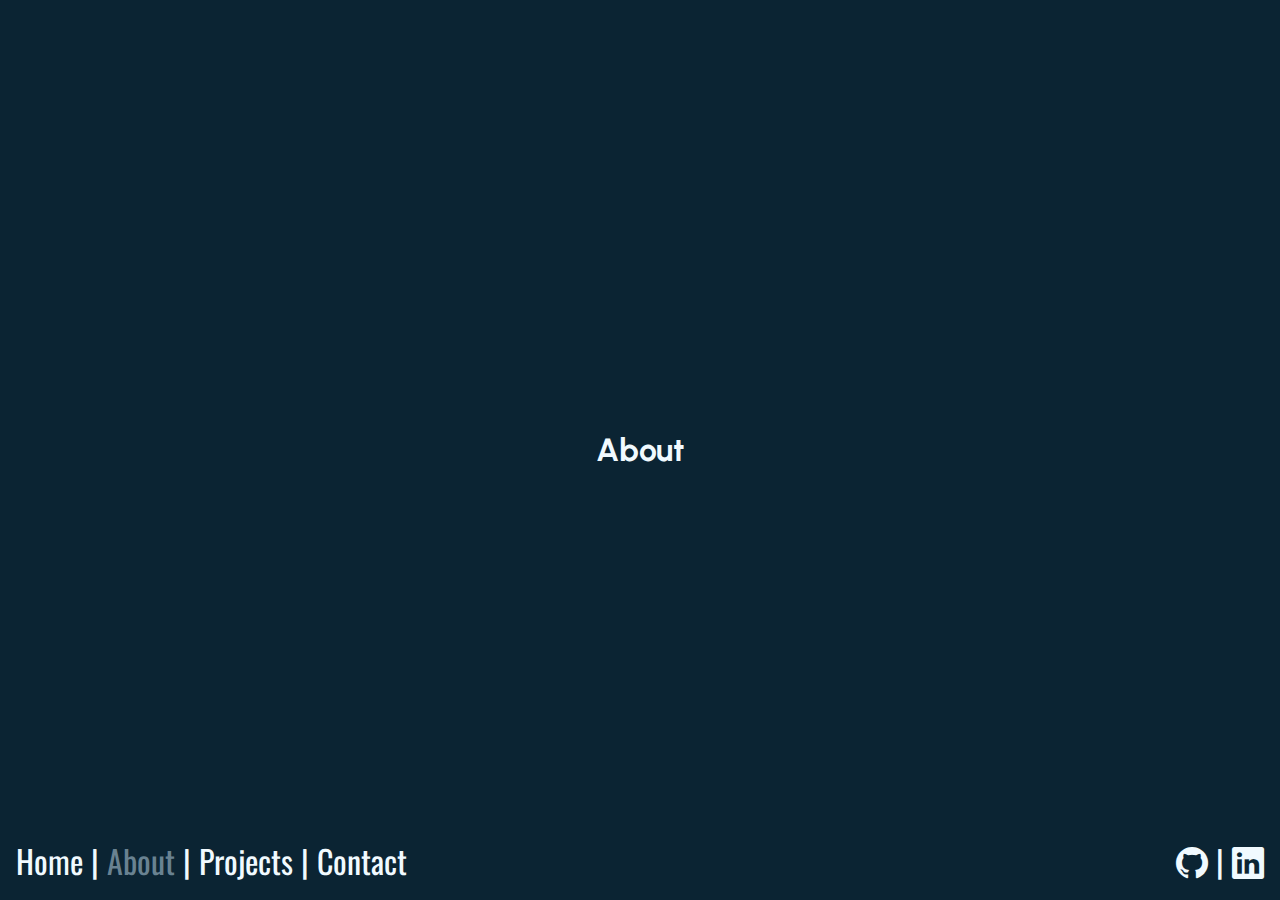
==== pages/about/index.html @ 17347c09 "Add files via upload" ====
<!DOCTYPE html>
<html lang="en">

<head>
    <meta charset="UTF-8">
    <meta name="viewport" content="width=device-width, initial-scale=1.0">
    <title>About | Sandro Lenz</title>
    <link href="../../assets/img/favicon.webp" rel="icon">
    <link rel="stylesheet" href="../../assets/main.css">
    <link href="../../assets/vendor/bootstrap-icons/bootstrap-icons.css" rel="stylesheet">
</head>

<body>
    <div id="content">
        <h1>About</h1>
    </div>

    <div id="nav">
        <div class="meta-link">
            <a href="../../" title="Home">Home</a>
            <span>|</span>
            <a class="active" href="../about/" title="About">About</a>
            <span>|</span>
            <a href="../projects/" title="Projects">Projects</a>
            <span>|</span>
            <a href="../contact/" title="Contact">Contact</a>
        </div>

        <div class="meta-link">
            <a href="https://github.com/sandrolenz" target="_blank" title="GitHub">
                <i class="bi bi-github"></i>
            </a>
            <span> | </span>
            <a href="https://www.linkedin.com/in/sandrolenz/" target="_blank" title="LinkedIn">
                <i class="bi bi-linkedin"></i>
            </a>
        </div>
    </div>
</body>

<script src="../../assets/main.js"></script>

</html>
---- assets/main.css ----
/* -- Global -- */

:root {
  --white-rgb: 241, 250, 255;
  --gray-rgb: 212, 212, 212;
  --blue-rgb: 105, 130, 145;
  --navy-rgb: 11, 36, 51;
}

@font-face {
  font-family: "Urbanist";
  src: url("./fonts/Urbanist-VariableFont_wght.ttf");
}

@font-face {
  font-family: "Oswald";
  src: url("./fonts/Oswald-VariableFont_wght.ttf");
}

body {
  height: 100vh;
  width: 100%;
  display: flex;
  align-items: center;
  justify-content: center;
  font-family: "Urbanist", sans-serif;
  color: rgb(var(--white-rgb));
  background: rgb(var(--navy-rgb));
  overflow: hidden;
  perspective: 2000px;
}

* {
  box-sizing: border-box;
  margin: 0;
  padding: 0;
}

/* -- Nav -- */

#nav {
  z-index: 100;
  display: flex;
  flex-direction: row;
  justify-content: space-between;
  gap: 0.5rem;
  position: absolute;
  bottom: 0px;
  width: 100%;
  padding: 1rem;
  font-family: "Oswald", sans-serif;
}

.meta-link {
  display: flex;
  align-items: center;
  gap: 0.5rem;
}

.meta-link > :is(span, a) {
  font-size: 2rem;
  color: rgb(var(--white-rgb));
}

.meta-link > .label {
  text-align: right;
}

.meta-link > a {
  text-decoration: none;
  outline: none;
}

.meta-link > a:is(:hover, :focus) {
  color: rgb(var(--gray-rgb));
}

.meta-link > a > i {
  height: 1rem;
  line-height: 1rem;
}

.meta-link > .active {
  color: rgb(var(--blue-rgb));
  pointer-events: none;
}

/* -- Content -- */

.main-title {
  font-size: 7rem;
  font-weight: 800;
}

.sub-title {
  font-size: 4rem;
  font-weight: 500;
}

.textblock {
  font-size: 1.5rem;
  font-weight: 300;
}

/* -- Home -- */

#overlay-home {
  z-index: 99;
  display: flex;
  flex-direction: row;
  align-items: center;
  height: 100%;
  pointer-events: none;
}

#overlay-home > .text {
  display: flex;
  flex-direction: column;
}

#overlay-home > .profile-img {
  height: 30%;
  border-radius: 50%;
  border: 10px solid rgb(var(--white-rgb));
}

#container {
  z-index: 1;
  width: 140rem;
  aspect-ratio: 1;
  display: grid;
  grid-template-rows: repeat(40, 1fr);
  grid-template-columns: repeat(40, 1fr);
  position: absolute;
  transform: rotateX(50deg) rotateY(-5deg) rotateZ(20deg) scale(1.25);
}

#container:after,
#container:before {
  content: "";
  position: absolute;
  inset: 0px;
  pointer-events: none;
}

#container:before {
  z-index: 2;
  background-image: url("./img/plus-pattern-center.webp");
  background-size: 5%;
  background-repeat: repeat;
  opacity: 0.25;
}

#container:after {
  z-index: 3;
  background: radial-gradient(circle, transparent 25%, rgb(var(--navy-rgb)) 80%);
}

.tile {
  z-index: 2;
  border: 1px solid rgb(255 255 255 / 10%);
  transition: background-color 2000ms;
}

.tile:hover {
  transition-duration: 0ms;
  background-color: rgb(var(--blue-rgb));
}
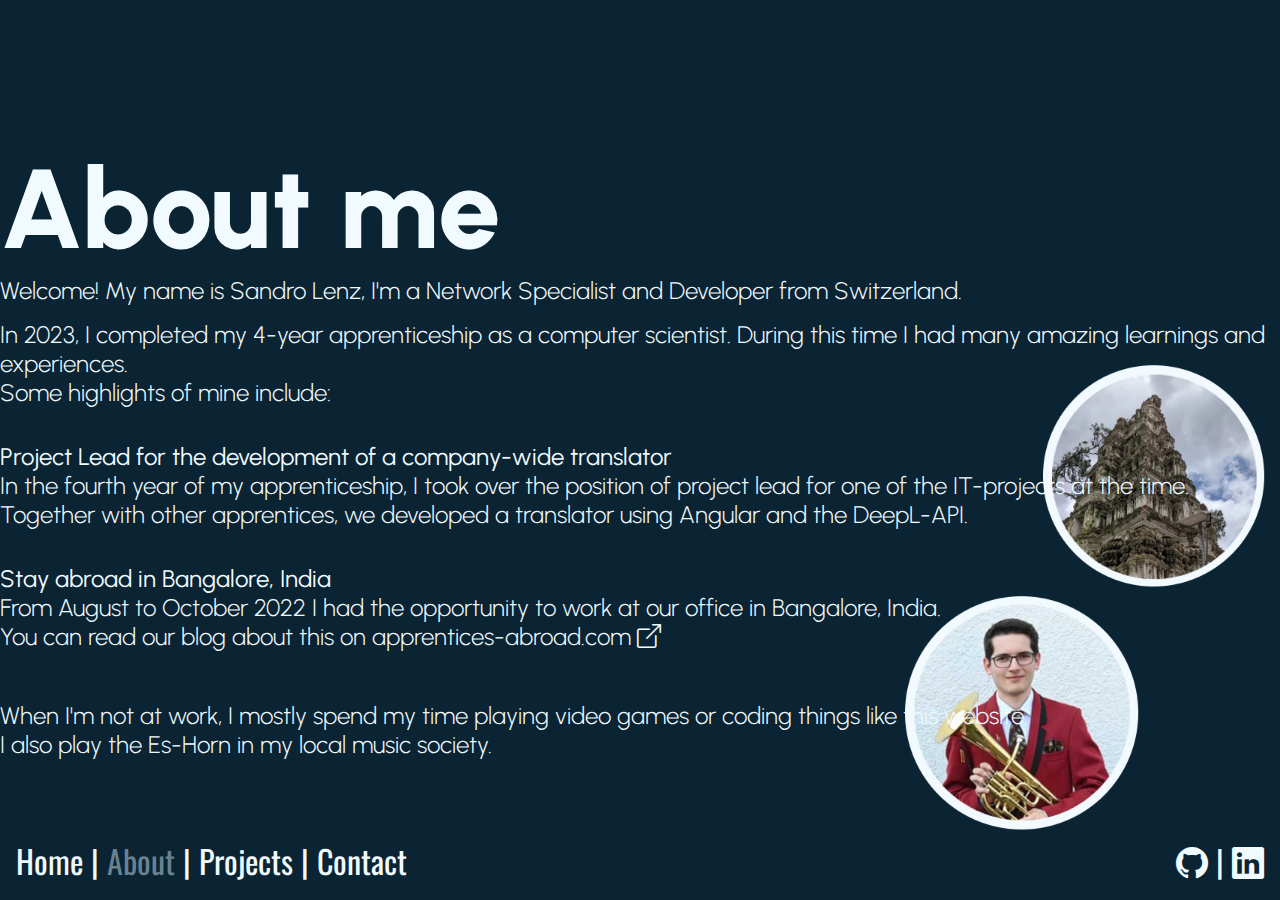
==== commit 08fb606f: "about page content" ====
--- a/pages/about/index.html
+++ b/pages/about/index.html
@@ -10,12 +10,41 @@
     <link href="../../assets/vendor/bootstrap-icons/bootstrap-icons.css" rel="stylesheet">
 </head>
 
-<body>
-    <div id="content">
-        <h1>About</h1>
+<body class="about">
+    <div class="content">
+        <a class="main-title">About me</a>
+        <a class="textblock">
+            Welcome! My name is Sandro Lenz, I'm a Network Specialist and Developer from Switzerland.
+            <div class="spacer-15v"></div>
+            In 2023, I completed my 4-year apprenticeship as a computer scientist. During this time I had many amazing learnings and experiences. <br>
+            Some highlights of mine include:
+        </a>
+
+        <div class="spacer-35v"></div>
+        <a class="textblock">
+            <strong>Project Lead for the development of a company-wide translator</strong><br>
+            In the fourth year of my apprenticeship, I took over the position of project lead for one of the IT-projects at the time. <br>
+            Together with other apprentices, we developed a translator using Angular and the DeepL-API.
+        </a>
+
+        <div class="spacer-35v"></div>
+        <a class="textblock">
+            <strong>Stay abroad in Bangalore, India</strong><br>
+            From August to October 2022 I had the opportunity to work at our office in Bangalore, India. <br>
+            <a class="textblock-link" href="https://bban.apprentices-abroad.com/" target="_blank">
+                You can read our blog about this on apprentices-abroad.com <i class="bi bi-box-arrow-up-right"></i>
+            </a>
+        </a>
+
+        <div class="spacer-50v"></div>
+
+        <a class="textblock">When I'm not at work, I mostly spend my time playing video games or coding things like this
+            website. <br>
+            I also play the Es-Horn in my local music society.
+        </a>
     </div>
 
-    <div id="nav">
+    <div class="nav">
         <div class="meta-link">
             <a href="../../" title="Home">Home</a>
             <span>|</span>
--- a/assets/main.css
+++ b/assets/main.css
@@ -1,169 +1,214 @@
-/* -- Global -- */
-
-:root {
-  --white-rgb: 241, 250, 255;
-  --gray-rgb: 212, 212, 212;
-  --blue-rgb: 105, 130, 145;
-  --navy-rgb: 11, 36, 51;
-}
-
-@font-face {
-  font-family: "Urbanist";
-  src: url("./fonts/Urbanist-VariableFont_wght.ttf");
-}
-
-@font-face {
-  font-family: "Oswald";
-  src: url("./fonts/Oswald-VariableFont_wght.ttf");
-}
-
-body {
-  height: 100vh;
-  width: 100%;
-  display: flex;
-  align-items: center;
-  justify-content: center;
-  font-family: "Urbanist", sans-serif;
-  color: rgb(var(--white-rgb));
-  background: rgb(var(--navy-rgb));
-  overflow: hidden;
-  perspective: 2000px;
-}
-
-* {
-  box-sizing: border-box;
-  margin: 0;
-  padding: 0;
-}
-
-/* -- Nav -- */
-
-#nav {
-  z-index: 100;
-  display: flex;
-  flex-direction: row;
-  justify-content: space-between;
-  gap: 0.5rem;
-  position: absolute;
-  bottom: 0px;
-  width: 100%;
-  padding: 1rem;
-  font-family: "Oswald", sans-serif;
-}
-
-.meta-link {
-  display: flex;
-  align-items: center;
-  gap: 0.5rem;
-}
-
-.meta-link > :is(span, a) {
-  font-size: 2rem;
-  color: rgb(var(--white-rgb));
-}
-
-.meta-link > .label {
-  text-align: right;
-}
-
-.meta-link > a {
-  text-decoration: none;
-  outline: none;
-}
-
-.meta-link > a:is(:hover, :focus) {
-  color: rgb(var(--gray-rgb));
-}
-
-.meta-link > a > i {
-  height: 1rem;
-  line-height: 1rem;
-}
-
-.meta-link > .active {
-  color: rgb(var(--blue-rgb));
-  pointer-events: none;
-}
-
-/* -- Content -- */
-
-.main-title {
-  font-size: 7rem;
-  font-weight: 800;
-}
-
-.sub-title {
-  font-size: 4rem;
-  font-weight: 500;
-}
-
-.textblock {
-  font-size: 1.5rem;
-  font-weight: 300;
-}
-
-/* -- Home -- */
-
-#overlay-home {
-  z-index: 99;
-  display: flex;
-  flex-direction: row;
-  align-items: center;
-  height: 100%;
-  pointer-events: none;
-}
-
-#overlay-home > .text {
-  display: flex;
-  flex-direction: column;
-}
-
-#overlay-home > .profile-img {
-  height: 30%;
-  border-radius: 50%;
-  border: 10px solid rgb(var(--white-rgb));
-}
-
-#container {
-  z-index: 1;
-  width: 140rem;
-  aspect-ratio: 1;
-  display: grid;
-  grid-template-rows: repeat(40, 1fr);
-  grid-template-columns: repeat(40, 1fr);
-  position: absolute;
-  transform: rotateX(50deg) rotateY(-5deg) rotateZ(20deg) scale(1.25);
-}
-
-#container:after,
-#container:before {
-  content: "";
-  position: absolute;
-  inset: 0px;
-  pointer-events: none;
-}
-
-#container:before {
-  z-index: 2;
-  background-image: url("./img/plus-pattern-center.webp");
-  background-size: 5%;
-  background-repeat: repeat;
-  opacity: 0.25;
-}
-
-#container:after {
-  z-index: 3;
-  background: radial-gradient(circle, transparent 25%, rgb(var(--navy-rgb)) 80%);
-}
-
-.tile {
-  z-index: 2;
-  border: 1px solid rgb(255 255 255 / 10%);
-  transition: background-color 2000ms;
-}
-
-.tile:hover {
-  transition-duration: 0ms;
-  background-color: rgb(var(--blue-rgb));
-}
-
+/* -- Global -- */
+
+:root {
+  --white-rgb: 241, 250, 255;
+  --gray-rgb: 212, 212, 212;
+  --blue-rgb: 105, 130, 145;
+  --navy-rgb: 11, 36, 51;
+}
+
+@font-face {
+  font-family: "Urbanist";
+  src: url("./fonts/Urbanist-VariableFont_wght.ttf");
+}
+
+@font-face {
+  font-family: "Oswald";
+  src: url("./fonts/Oswald-VariableFont_wght.ttf");
+}
+
+body {
+  height: 100vh;
+  width: 100%;
+  display: flex;
+  align-items: center;
+  justify-content: center;
+  font-family: "Urbanist", sans-serif;
+  color: rgb(var(--white-rgb));
+  background: rgb(var(--navy-rgb));
+  overflow: hidden;
+  perspective: 2000px;
+}
+
+* {
+  box-sizing: border-box;
+  margin: 0;
+  padding: 0;
+}
+
+/* -- Nav -- */
+
+.nav {
+  z-index: 100;
+  display: flex;
+  flex-direction: row;
+  justify-content: space-between;
+  gap: 0.5rem;
+  position: absolute;
+  bottom: 0px;
+  width: 100%;
+  padding: 1rem;
+  font-family: "Oswald", sans-serif;
+}
+
+.meta-link {
+  display: flex;
+  align-items: center;
+  gap: 0.5rem;
+}
+
+.meta-link > :is(span, a) {
+  font-size: 2rem;
+  color: rgb(var(--white-rgb));
+}
+
+.meta-link > .label {
+  text-align: right;
+}
+
+.meta-link > a {
+  text-decoration: none;
+  outline: none;
+}
+
+.meta-link > a:is(:hover, :focus) {
+  color: rgb(var(--gray-rgb));
+}
+
+.meta-link > a > i {
+  height: 1rem;
+  line-height: 1rem;
+}
+
+.meta-link > .active {
+  color: rgb(var(--blue-rgb));
+  pointer-events: none;
+}
+
+/* -- Content -- */
+
+.content {
+  z-index: 99;
+  display: flex;
+  flex-direction: column;
+}
+
+.content > :is(span, a) {
+  color: rgb(var(--white-rgb));
+}
+
+.content > a.textblock-link {
+  text-decoration: none;
+  outline: none;
+}
+
+.content > a.textblock-link:is(:hover, :focus) {
+  color: rgb(var(--gray-rgb));
+}
+
+.main-title {
+  font-size: 7rem;
+  font-weight: 800;
+}
+
+.sub-title {
+  font-size: 4rem;
+  font-weight: 500;
+}
+
+.textblock, .textblock-link {
+  font-size: 1.5rem;
+  font-weight: 300;
+}
+
+/* -- Home -- */
+
+#overlay-home {
+  z-index: 99;
+  display: flex;
+  flex-direction: row;
+  align-items: center;
+  height: 100%;
+  pointer-events: none;
+}
+
+#overlay-home > .text {
+  display: flex;
+  flex-direction: column;
+}
+
+#overlay-home > .profile-img {
+  height: 30%;
+  border-radius: 50%;
+  border: 10px solid rgb(var(--white-rgb));
+}
+
+#container {
+  z-index: 1;
+  width: 140rem;
+  aspect-ratio: 1;
+  display: grid;
+  grid-template-rows: repeat(40, 1fr);
+  grid-template-columns: repeat(40, 1fr);
+  position: absolute;
+  transform: rotateX(50deg) rotateY(-5deg) rotateZ(20deg) scale(1.25);
+}
+
+#container:after,
+#container:before {
+  content: "";
+  position: absolute;
+  inset: 0px;
+  pointer-events: none;
+}
+
+#container:before {
+  z-index: 2;
+  background-image: url("./img/plus-pattern-center.webp");
+  background-size: 5%;
+  background-repeat: repeat;
+  opacity: 0.25;
+}
+
+#container:after {
+  z-index: 3;
+  background: radial-gradient(circle, transparent 25%, rgb(var(--navy-rgb)) 80%);
+}
+
+.tile {
+  z-index: 2;
+  border: 1px solid rgb(255 255 255 / 10%);
+  transition: background-color 2000ms;
+}
+
+.tile:hover {
+  transition-duration: 0ms;
+  background-color: rgb(var(--blue-rgb));
+}
+
+/* -- About -- */
+
+body.about {
+  background-image: url(./img/about.webp);
+  background-repeat: no-repeat;
+  background-position: right 0 bottom 0;
+  background-size: 45vh;
+}
+
+/* -- Spacers -- */
+
+.spacer-35h {
+  width: 35px;
+}
+
+.spacer-15v {
+  height: 15px;
+}
+
+.spacer-35v {
+  height: 35px;
+}
+
+.spacer-50v {
+  height: 50px;
+}